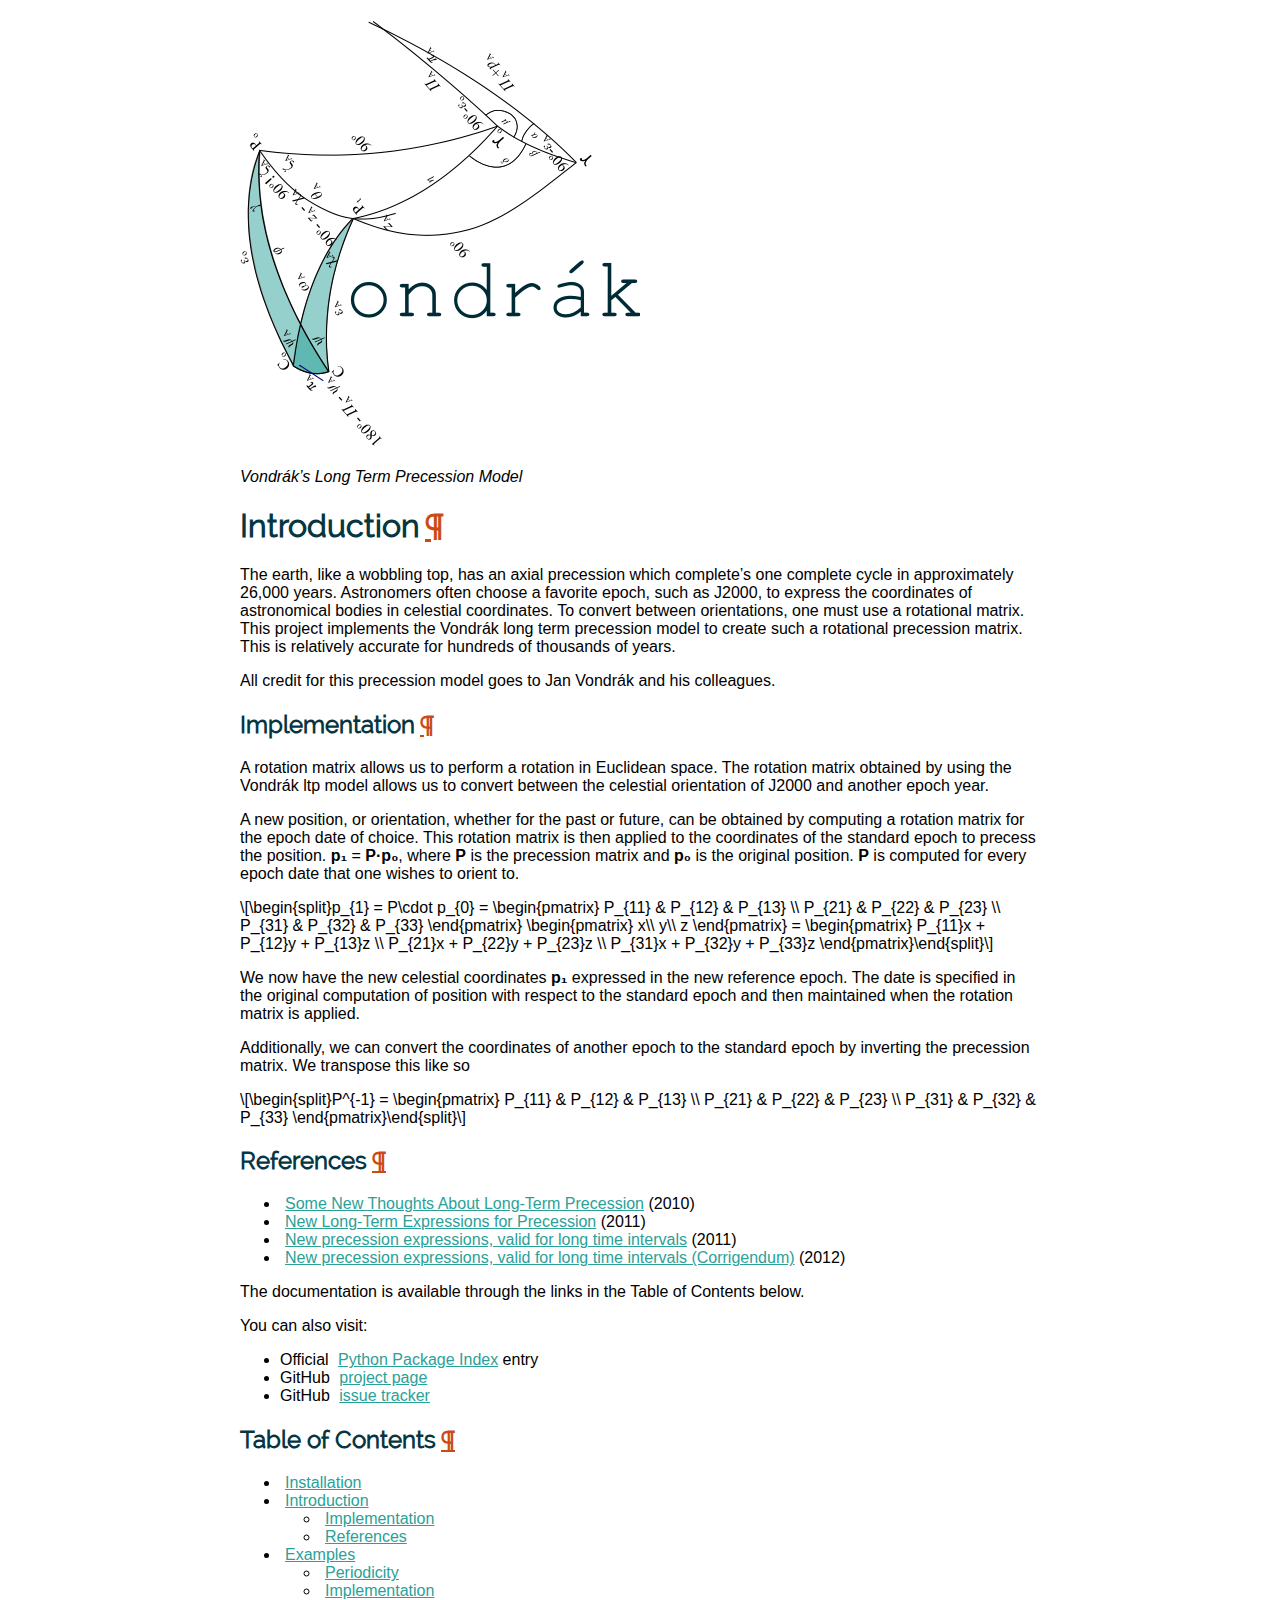
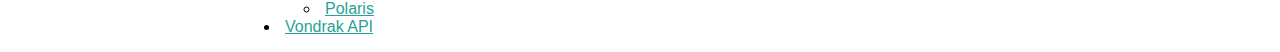
==== index.html @ 28f144bd "deploy" ====
<!doctype html>
<html>
<head>
    <meta http-equiv="Content-Type" content="text/html; charset=utf-8" />
    <script type="text/javascript" src="https://cdn.mathjax.org/mathjax/latest/MathJax.js?config=TeX-AMS-MML_HTMLorMML"></script>
    <title>Vondrak</title>
    <link rel="stylesheet" type="text/css" href="_static/style.css" />
</head>
<body>
    
    <div class="section" id="vondrak">
<h1>Vondrak<a class="headerlink" href="#vondrak" title="Permalink to this headline">¶</a></h1>
<p><em>Vondrák&#8217;s Long Term Precession Model</em></p>
</div>
<div class="section" id="introduction">
<h1>Introduction<a class="headerlink" href="#introduction" title="Permalink to this headline">¶</a></h1>
<p>The earth, like a wobbling top, has an axial precession which complete&#8217;s one complete cycle in approximately 26,000 years. Astronomers often choose a favorite epoch, such as J2000, to express the coordinates of astronomical bodies in celestial coordinates. To convert between orientations, one must use a rotational matrix. This project implements the Vondrák long term precession model to create such a rotational precession matrix. This is relatively accurate for hundreds of thousands of years.</p>
<p>All credit for this precession model goes to Jan Vondrák and his colleagues.</p>
<div class="section" id="implementation">
<h2>Implementation<a class="headerlink" href="#implementation" title="Permalink to this headline">¶</a></h2>
<p>A rotation matrix allows us to perform a rotation in Euclidean space. The rotation matrix obtained by using the Vondrák ltp model allows us to convert between the celestial orientation of J2000 and another epoch year.</p>
<p>A new position, or orientation, whether for the past or future, can be obtained by computing a rotation matrix for the epoch date of choice. This rotation matrix is then applied to the coordinates of the standard epoch to precess the position. <strong>p₁</strong> = <strong>P·p₀</strong>, where <strong>P</strong> is the precession matrix and <strong>p₀</strong> is the original position. <strong>P</strong> is computed for every epoch date that one wishes to orient to.</p>
<div class="math">
\[\begin{split}p_{1} = P\cdot p_{0} = \begin{pmatrix}
P_{11} &amp; P_{12} &amp; P_{13} \\
P_{21} &amp; P_{22} &amp; P_{23} \\
P_{31} &amp; P_{32} &amp; P_{33}
\end{pmatrix}
\begin{pmatrix}
x\\ y\\ z
\end{pmatrix}
=
\begin{pmatrix}
P_{11}x + P_{12}y + P_{13}z \\
P_{21}x + P_{22}y + P_{23}z \\
P_{31}x + P_{32}y + P_{33}z
\end{pmatrix}\end{split}\]</div>
<p>We now have the new celestial coordinates <strong>p₁</strong> expressed in the new reference epoch. The date is specified in the original computation of position with respect to the standard epoch and then maintained when the rotation matrix is applied.</p>
<p>Additionally, we can convert the coordinates of another epoch to the standard epoch by inverting the precession matrix. We transpose this like so</p>
<div class="math">
\[\begin{split}P^{-1} = \begin{pmatrix}
P_{11} &amp; P_{12} &amp; P_{13} \\
P_{21} &amp; P_{22} &amp; P_{23} \\
P_{31} &amp; P_{32} &amp; P_{33}
\end{pmatrix}\end{split}\]</div>
</div>
<div class="section" id="references">
<h2>References<a class="headerlink" href="#references" title="Permalink to this headline">¶</a></h2>
<ul class="simple">
<li><a class="reference external" href="http://syrte.obspm.fr/jsr/journees2010/pdf/Vondrak.pdf">Some New Thoughts About Long-Term Precession</a> (2010)</li>
<li><a class="reference external" href="http://syrte.obspm.fr/jsr/journees2011/pdf/vondrak.pdf">New Long-Term Expressions for Precession</a> (2011)</li>
<li><a class="reference external" href="http://www.aanda.org/articles/aa/pdf/2011/10/aa17274-11.pdf">New precession expressions, valid for long time intervals</a> (2011)</li>
<li><a class="reference external" href="http://www.aanda.org/articles/aa/abs/2012/05/aa17274e-11/aa17274e-11.html">New precession expressions, valid for long time intervals (Corrigendum)</a> (2012)</li>
</ul>
<p>The documentation is available through the links
in the Table of Contents below.</p>
<p>You can also visit:</p>
<ul class="simple">
<li>Official <a class="reference external" href="https://pypi.python.org/pypi/vondrak">Python Package Index</a>
entry</li>
<li>GitHub <a class="reference external" href="https://github.com/digitalvapor/vondrak/">project page</a></li>
<li>GitHub <a class="reference external" href="https://github.com/digitalvapor/vondrak/issues">issue tracker</a></li>
</ul>
</div>
<div class="section" id="table-of-contents">
<h2>Table of Contents<a class="headerlink" href="#table-of-contents" title="Permalink to this headline">¶</a></h2>
<div class="toctree-wrapper compound">
<ul>
<li class="toctree-l1"><a class="reference internal" href="installation.html">Installation</a></li>
<li class="toctree-l1"><a class="reference internal" href="introduction.html">Introduction</a><ul>
<li class="toctree-l2"><a class="reference internal" href="introduction.html#implementation">Implementation</a></li>
<li class="toctree-l2"><a class="reference internal" href="introduction.html#references">References</a></li>
</ul>
</li>
<li class="toctree-l1"><a class="reference internal" href="examples.html">Examples</a><ul>
<li class="toctree-l2"><a class="reference internal" href="examples.html#periodicity">Periodicity</a></li>
<li class="toctree-l2"><a class="reference internal" href="examples.html#implementation">Implementation</a></li>
<li class="toctree-l2"><a class="reference internal" href="examples.html#polaris">Polaris</a></li>
</ul>
</li>
<li class="toctree-l1"><a class="reference internal" href="api.html">Vondrak API</a></li>
</ul>
</div>
</div>
</div>

</body>
</html>
---- _static/style.css ----
/*! normalize.css v3.0.2 | MIT License | git.io/normalize */
/* yui-compressor --line-break 1 normalize.css > style.css */
html{font-family:sans-serif;-ms-text-size-adjust:100%;-webkit-text-size-adjust:100%}
body{margin:0}
article,aside,details,figcaption,figure,footer,header,hgroup,main,menu,nav,section,summary{display:block}
audio,canvas,progress,video{display:inline-block;vertical-align:baseline}
audio:not([controls]){display:none;height:0}
[hidden],template{display:none}
a{background-color:transparent}
a:active,a:hover{outline:0}
abbr[title]{border-bottom:1px dotted}
b,strong{font-weight:bold}
dfn{font-style:italic}
h1{font-size:2em;margin:.67em 0}
mark{background:#ff0;color:#000}
small{font-size:80%}
sub,sup{font-size:75%;line-height:0;position:relative;vertical-align:baseline}
sup{top:-0.5em}
sub{bottom:-0.25em}
img{border:0}
svg:not(:root){overflow:hidden}
figure{margin:1em 40px}
hr{-moz-box-sizing:content-box;box-sizing:content-box;height:0}
pre{overflow:auto}
code,kbd,pre,samp{font-family:monospace,monospace;font-size:1em}
button,input,optgroup,select,textarea{color:inherit;font:inherit;margin:0}
button{overflow:visible}
button,select{text-transform:none}
button,html input[type="button"],input[type="reset"],input[type="submit"]{-webkit-appearance:button;cursor:pointer}
button[disabled],html input[disabled]{cursor:default}
button::-moz-focus-inner,input::-moz-focus-inner{border:0;padding:0}
input{line-height:normal}
input[type="checkbox"],input[type="radio"]{box-sizing:border-box;padding:0}
input[type="number"]::-webkit-inner-spin-button,input[type="number"]::-webkit-outer-spin-button{height:auto}
input[type="search"]{-webkit-appearance:textfield;-moz-box-sizing:content-box;-webkit-box-sizing:content-box;box-sizing:content-box}
input[type="search"]::-webkit-search-cancel-button,input[type="search"]::-webkit-search-decoration{-webkit-appearance:none}
fieldset{border:1px solid #c0c0c0;margin:0 2px;padding:.35em .625em .75em}
legend{border:0;padding:0}
textarea{overflow:auto}
optgroup{font-weight:bold}
table{border-collapse:collapse;border-spacing:0}
td,th{padding:0}
/* end of normalize css */

@font-face {
    font-family: "Raleway";
    src: url(Raleway-Regular.ttf)
}
body, body > img {
    display: block;
    margin-left: auto;
    margin-right: auto;
}
body {
    padding: 0px 5px 0px 5px;
    max-width: 50em;
}
h1, h2, h3 {
    color: #073642;
    font-family: "Raleway";
}
#vondrak h1{
    background: url('logo.png') no-repeat left center;
    width: 400px;
    height: 425px;
    color: transparent;
}
#vondrak h1 > a.headerlink {display:none;}
.headerlink {
    color: #cb4b16;
    padding-left: 5px;
}
.python {
    background-color: #073642;
}
dl em {
    color: #6c71c4;
    font-family: monospace;
    font-style: normal;
}
pre {padding: 3px;}
a {
    color: #2aa198;
}
pre a {text-decoration: none;}
pre a:hover {text-decoration: underline;}
.math span{ color: black;}
.reference {padding-left: 5px;}

/* pip install pygments-style-solarized
pygmentize -S solarizeddark -f html > solarizeddark.css */
.hll { background-color: #ffffcc }
.c { color: #586e75; font-style: italic } /* Comment */
.err { color: #dc322f } /* Error */
.g { color: #839496 } /* Generic */
.k { color: #859900 } /* Keyword */
.l { color: #839496 } /* Literal */
.n { color: #93a1a1 } /* Name */
.o { color: #839496 } /* Operator */
.x { color: #839496 } /* Other */
.p { color: #839496 } /* Punctuation */
.cm { color: #586e75; font-style: italic } /* Comment.Multiline */
.cp { color: #586e75; font-style: italic } /* Comment.Preproc */
.c1 { color: #586e75; font-style: italic } /* Comment.Single */
.cs { color: #586e75; font-style: italic } /* Comment.Special */
.gd { color: #839496 } /* Generic.Deleted */
.ge { color: #839496 } /* Generic.Emph */
.gr { color: #839496 } /* Generic.Error */
.gh { color: #839496 } /* Generic.Heading */
.gi { color: #839496 } /* Generic.Inserted */
.go { color: #839496 } /* Generic.Output */
.gp { color: #839496 } /* Generic.Prompt */
.gs { color: #839496 } /* Generic.Strong */
.gu { color: #839496 } /* Generic.Subheading */
.gt { color: #839496 } /* Generic.Traceback */
.kc { color: #859900 } /* Keyword.Constant */
.kd { color: #859900 } /* Keyword.Declaration */
.kn { color: #cb4b16 } /* Keyword.Namespace */
.kp { color: #cb4b16 } /* Keyword.Pseudo */
.kr { color: #859900 } /* Keyword.Reserved */
.kt { color: #859900 } /* Keyword.Type */
.ld { color: #839496 } /* Literal.Date */
.m { color: #2aa198 } /* Literal.Number */
.s { color: #2aa198 } /* Literal.String */
.na { color: #839496 } /* Name.Attribute */
.nb { color: #268bd2 } /* Name.Builtin */
.nc { color: #268bd2 } /* Name.Class */
.no { color: #b58900 } /* Name.Constant */
.nd { color: #cb4b16 } /* Name.Decorator */
.ni { color: #cb4b16 } /* Name.Entity */
.ne { color: #cb4b16 } /* Name.Exception */
.nf { color: #268bd2 } /* Name.Function */
.nl { color: #839496 } /* Name.Label */
.nn { color: #b58900 } /* Name.Namespace */
.nx { color: #839496 } /* Name.Other */
.py { color: #268bd2 } /* Name.Property */
.nt { color: #859900 } /* Name.Tag */
.nv { color: #cb4b16 } /* Name.Variable */
.ow { color: #859900 } /* Operator.Word */
.w { color: #002b36 } /* Text.Whitespace */
.mb { color: #2aa198 } /* Literal.Number.Bin */
.mf { color: #2aa198 } /* Literal.Number.Float */
.mh { color: #2aa198 } /* Literal.Number.Hex */
.mi { color: #2aa198 } /* Literal.Number.Integer */
.mo { color: #2aa198 } /* Literal.Number.Oct */
.sb { color: #2aa198 } /* Literal.String.Backtick */
.sc { color: #2aa198 } /* Literal.String.Char */
.sd { color: #2aa198 } /* Literal.String.Doc */
.s2 { color: #2aa198 } /* Literal.String.Double */
.se { color: #cb4b16 } /* Literal.String.Escape */
.sh { color: #2aa198 } /* Literal.String.Heredoc */
.si { color: #cb4b16 } /* Literal.String.Interpol */
.sx { color: #2aa198 } /* Literal.String.Other */
.sr { color: #2aa198 } /* Literal.String.Regex */
.s1 { color: #2aa198 } /* Literal.String.Single */
.ss { color: #2aa198 } /* Literal.String.Symbol */
.bp { color: #268bd2; font-weight: bold } /* Name.Builtin.Pseudo */
.vc { color: #268bd2 } /* Name.Variable.Class */
.vg { color: #268bd2 } /* Name.Variable.Global */
.vi { color: #268bd2 } /* Name.Variable.Instance */
.il { color: #2aa198 } /* Literal.Number.Integer.Long */
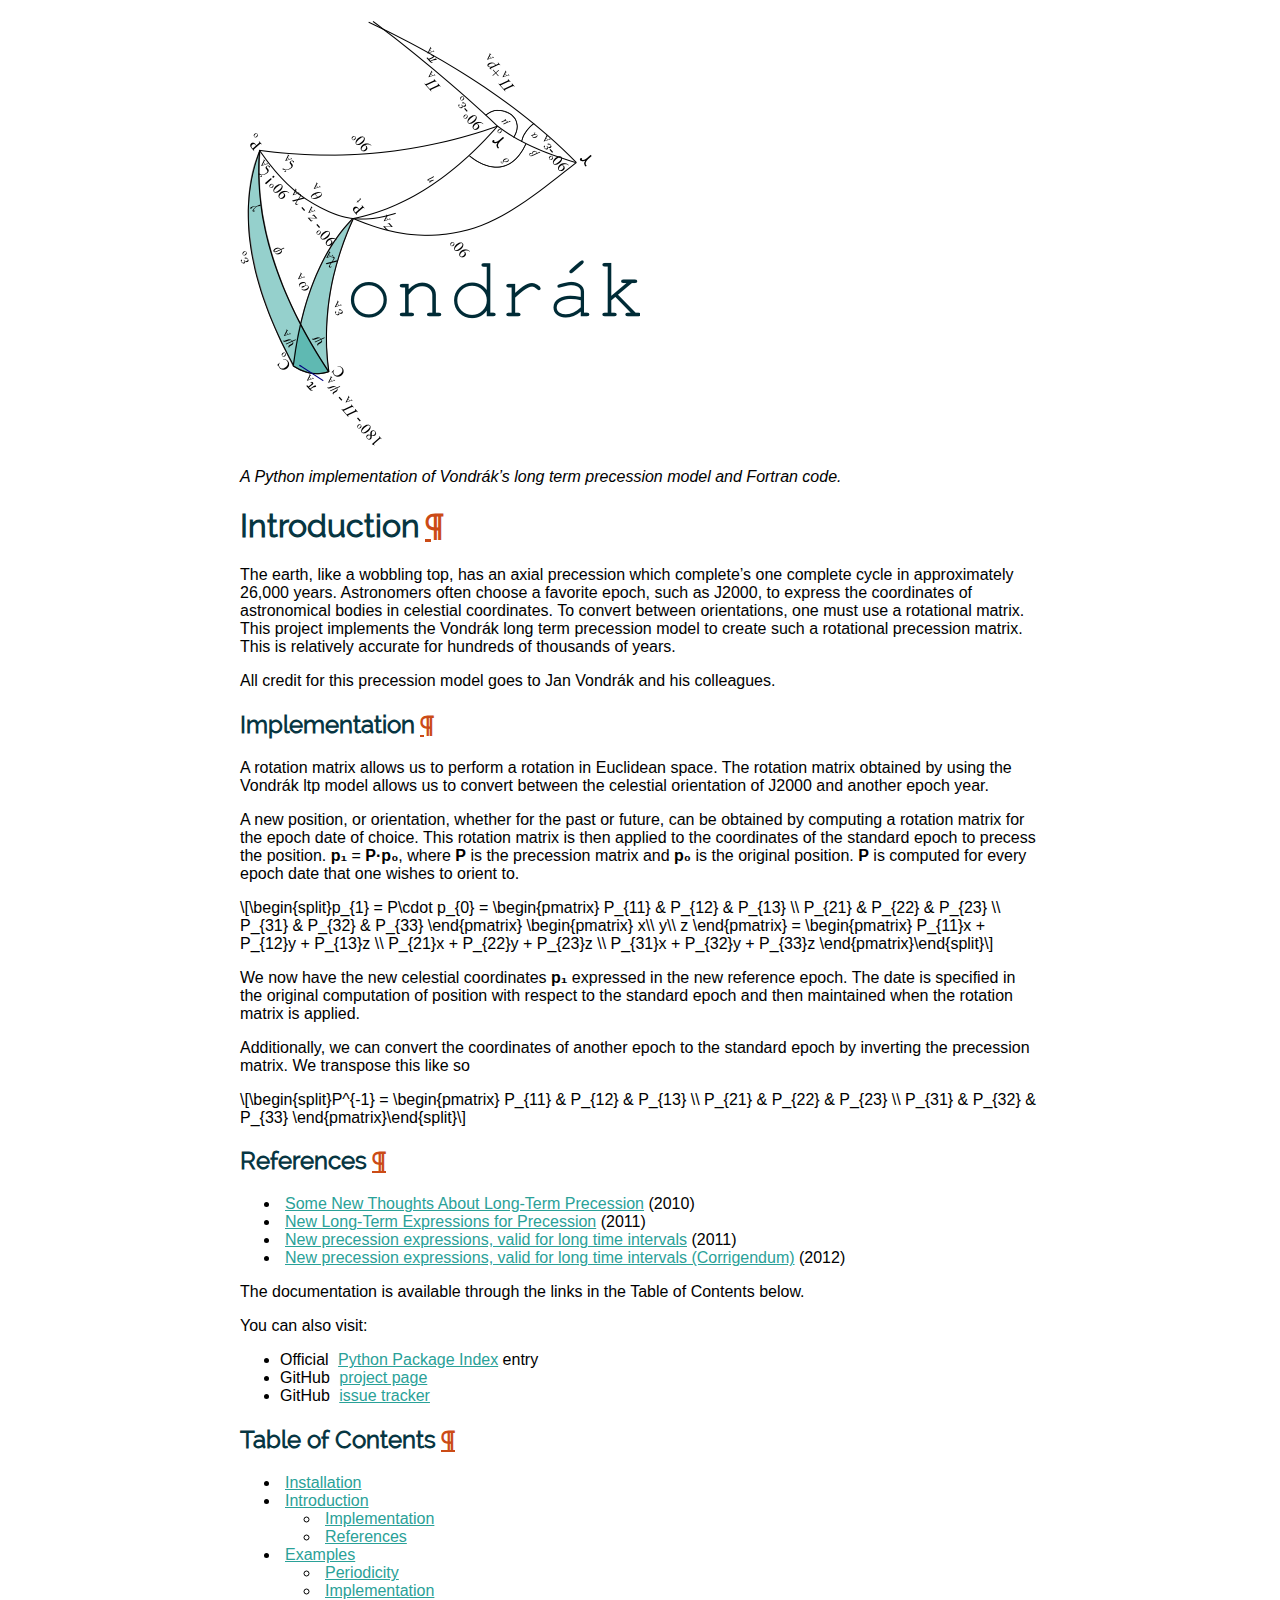
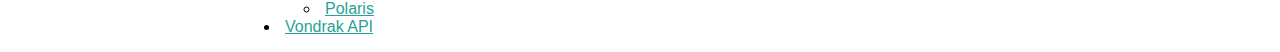
==== commit 158c3282: "deploy" ====
--- a/index.html
+++ b/index.html
@@ -10,7 +10,7 @@
     
     <div class="section" id="vondrak">
 <h1>Vondrak<a class="headerlink" href="#vondrak" title="Permalink to this headline">¶</a></h1>
-<p><em>Vondrák&#8217;s Long Term Precession Model</em></p>
+<p><em>A Python implementation of Vondrák&#8217;s long term precession model and Fortran code.</em></p>
 </div>
 <div class="section" id="introduction">
 <h1>Introduction<a class="headerlink" href="#introduction" title="Permalink to this headline">¶</a></h1>
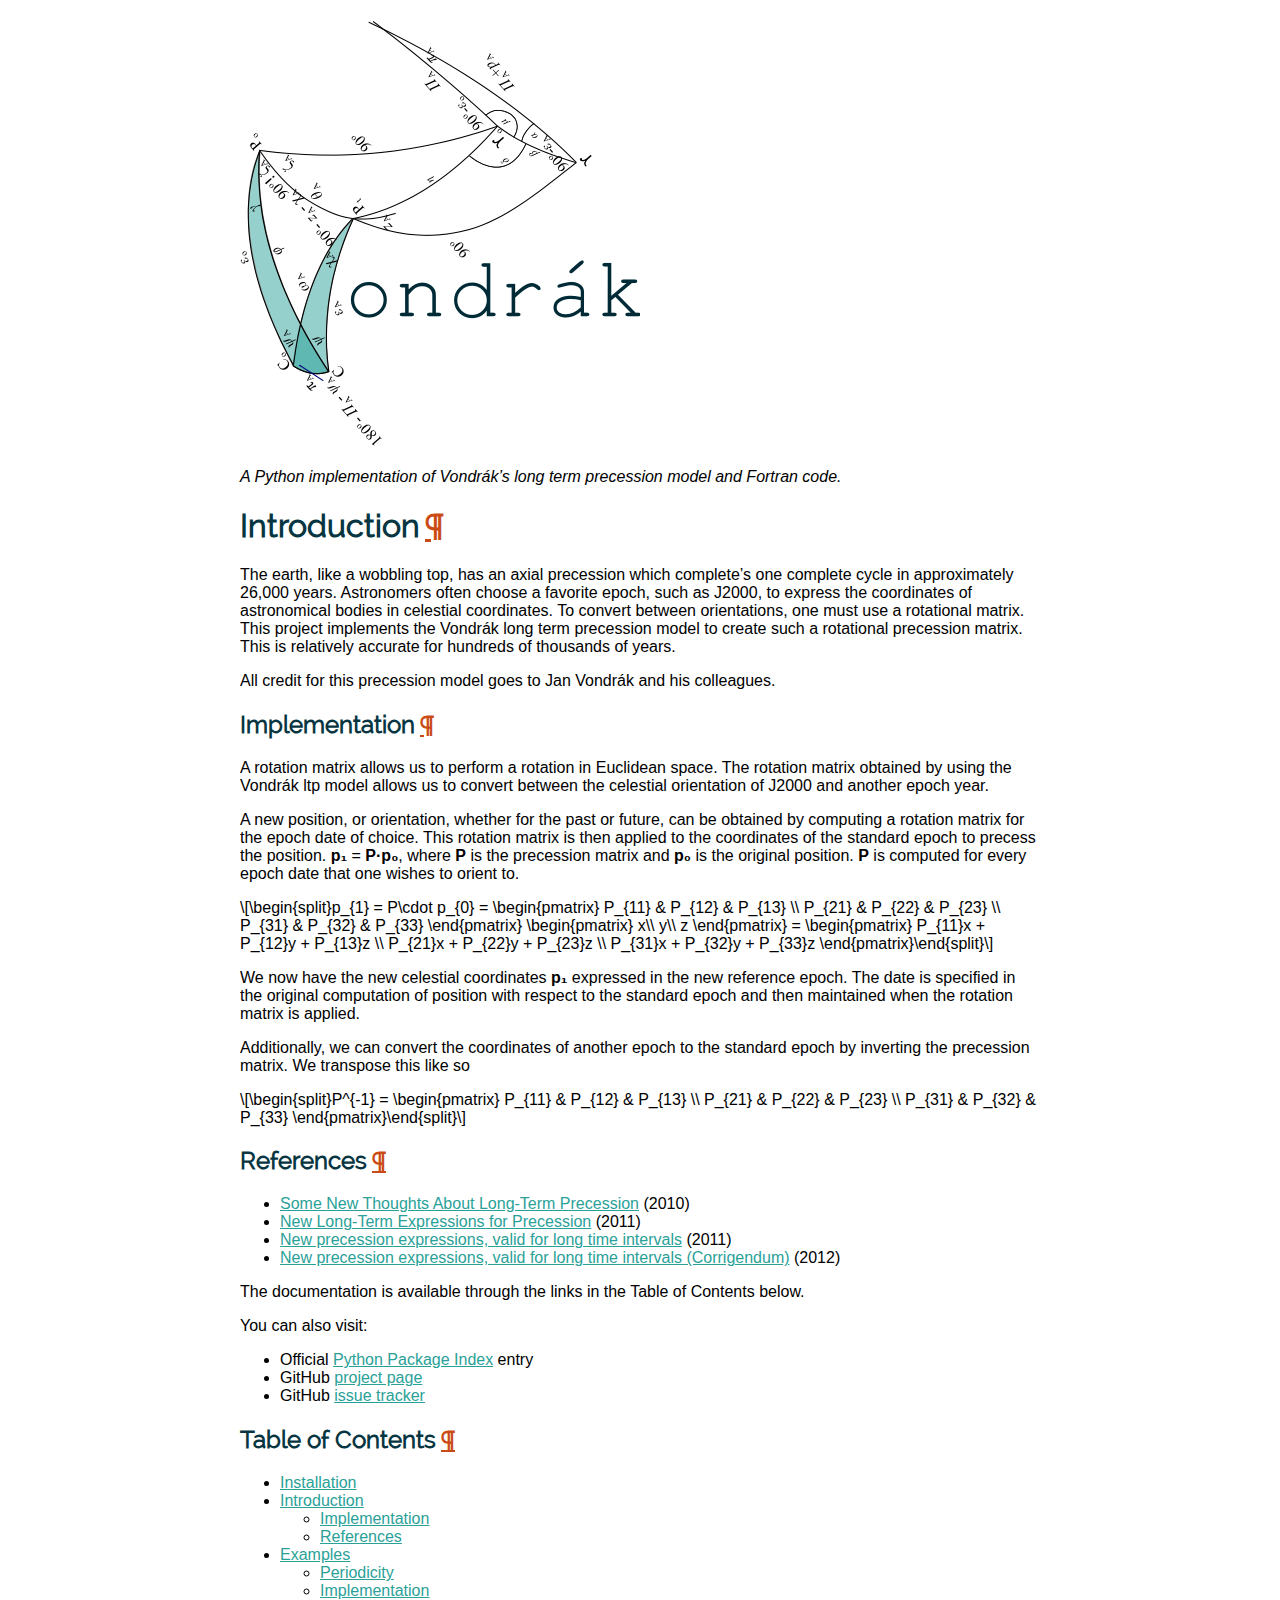
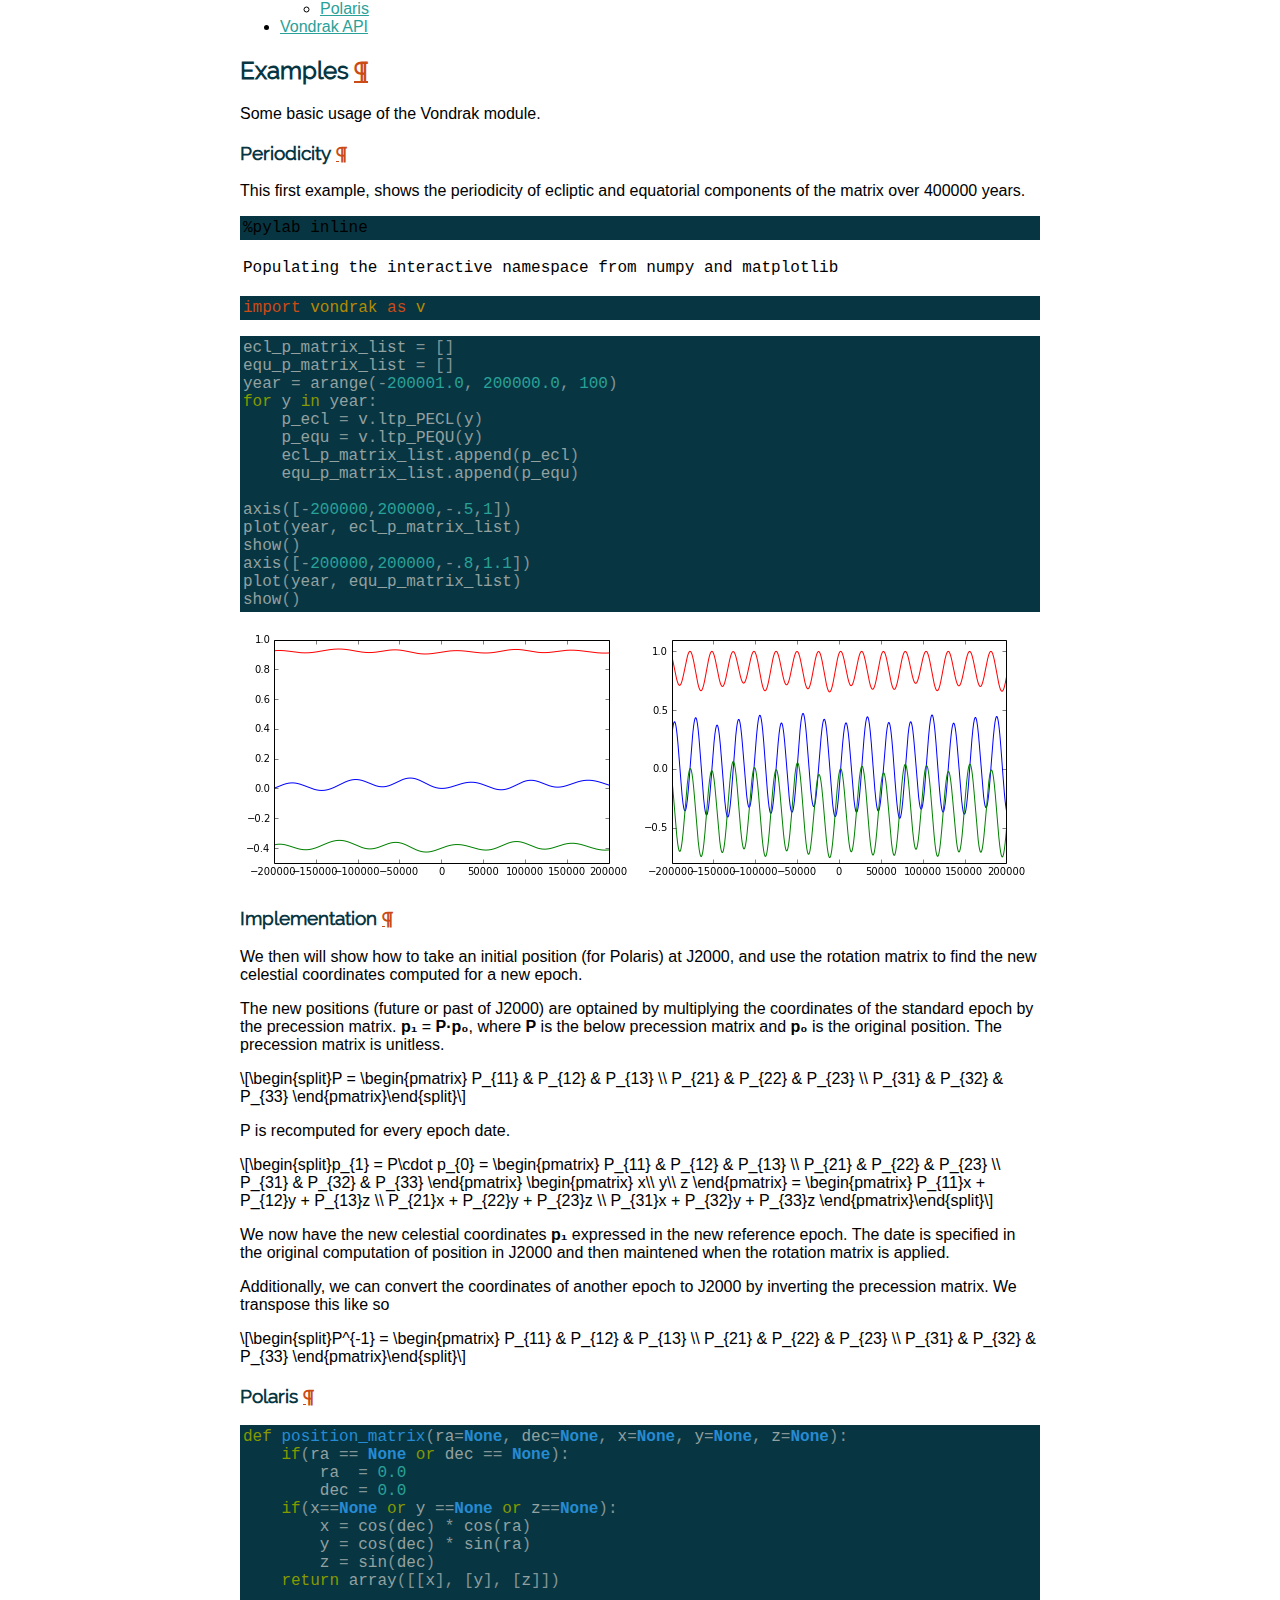
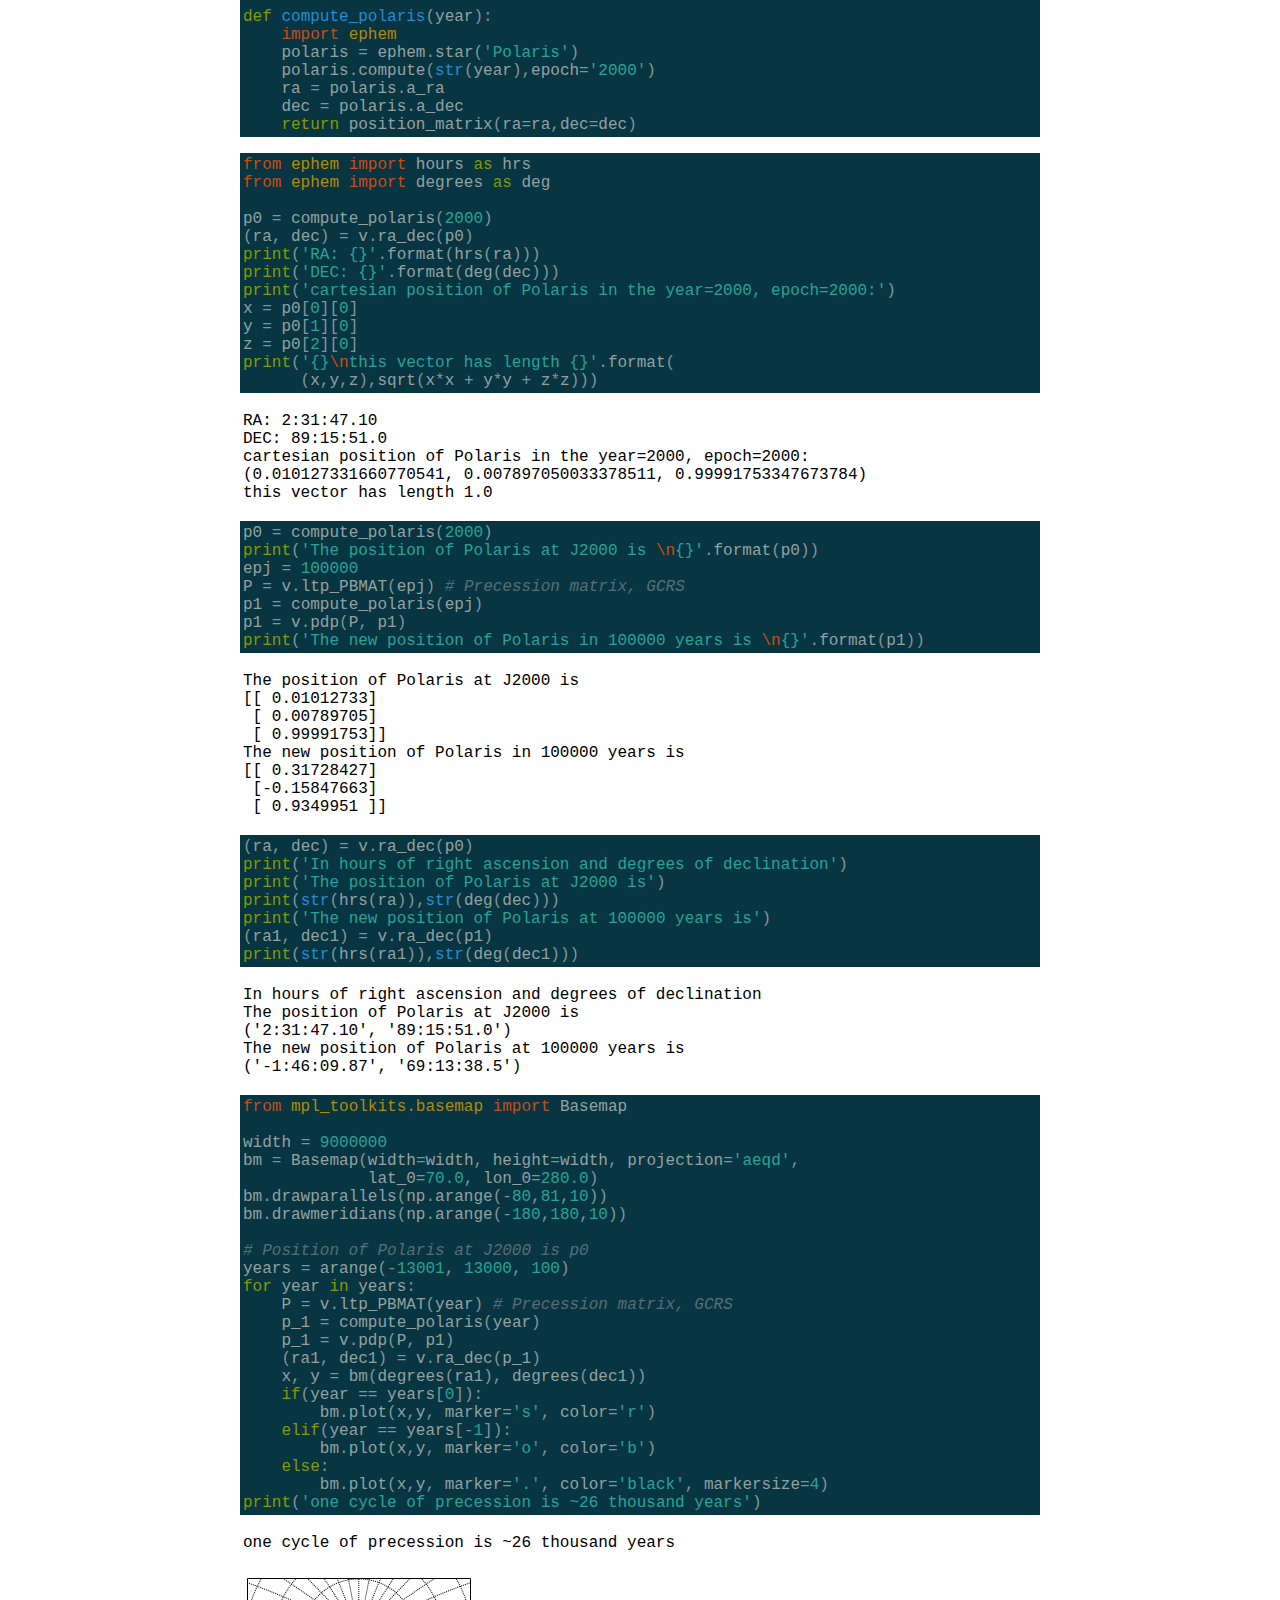
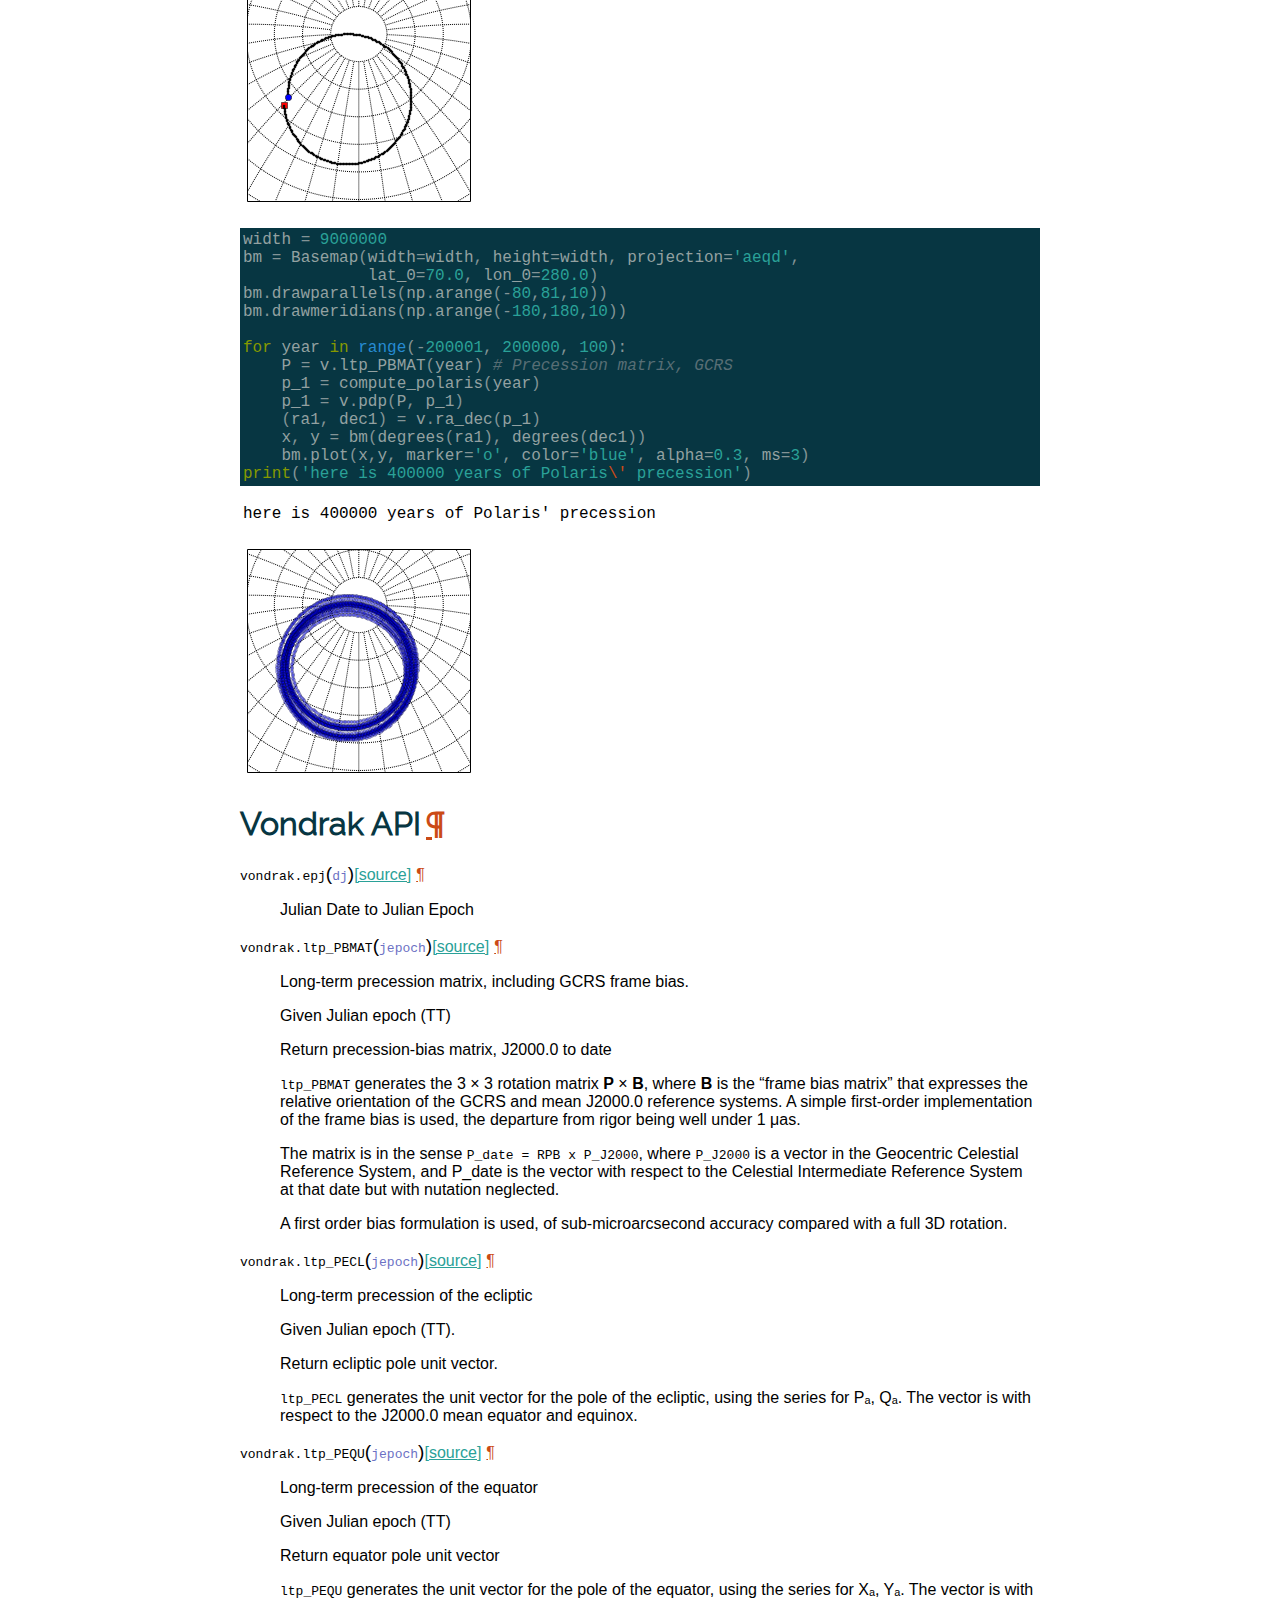
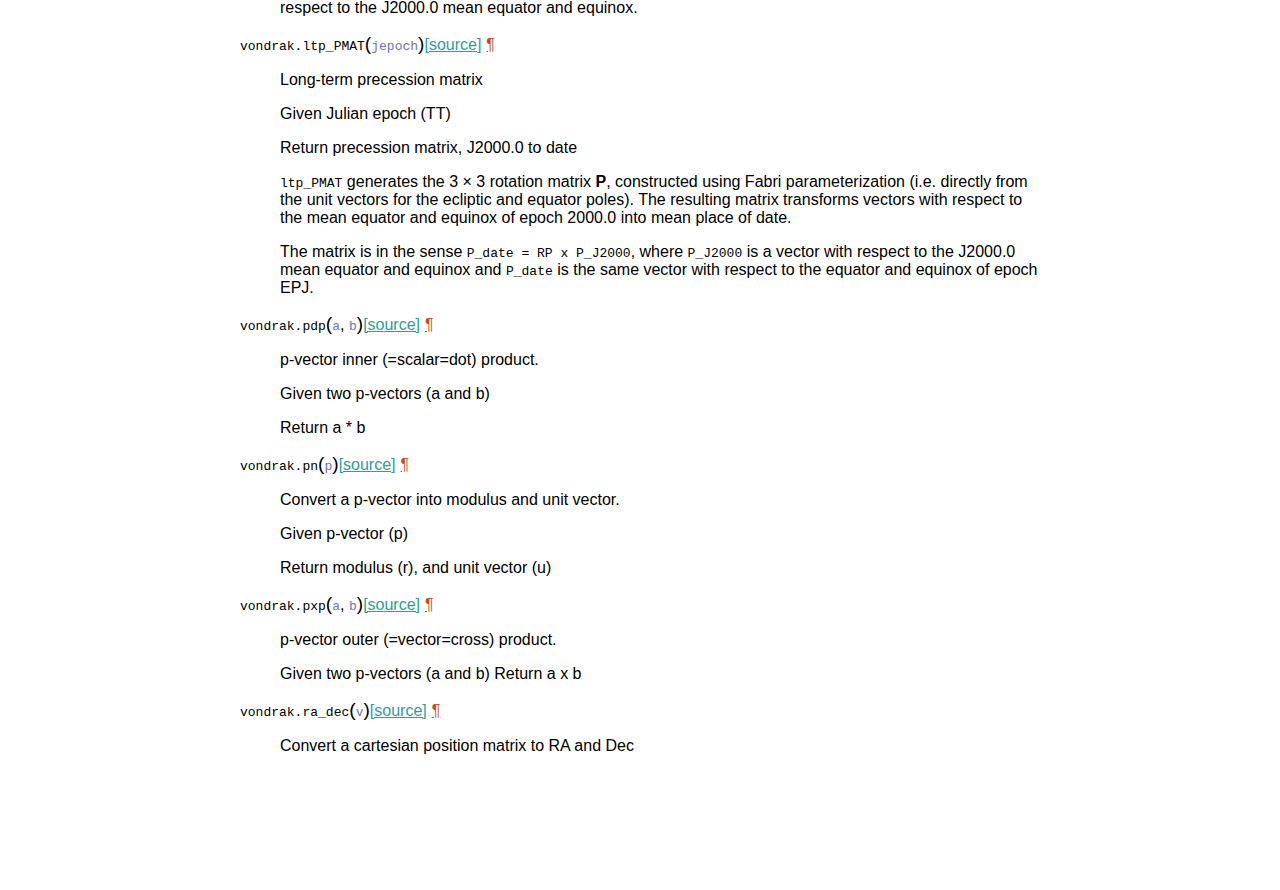
==== commit 8b91d194: "deploy" ====
--- a/index.html
+++ b/index.html
@@ -82,7 +82,318 @@
 </ul>
 </div>
 </div>
-</div>
-
+<div class="section" id="examples">
+<h2>Examples<a class="headerlink" href="#examples" title="Permalink to this headline">¶</a></h2>
+<p>Some basic usage of the Vondrak module.</p>
+<div class="section" id="periodicity">
+<h3>Periodicity<a class="headerlink" href="#periodicity" title="Permalink to this headline">¶</a></h3>
+<p>This first example, shows the periodicity of ecliptic and equatorial
+components of the matrix over 400000 years.</p>
+<div class="code python highlight-python"><div class="highlight"><pre>%pylab inline
+</pre></div>
+</div>
+<div class="highlight-python"><div class="highlight"><pre>Populating the interactive namespace from numpy and matplotlib
+</pre></div>
+</div>
+<div class="code python highlight-python"><div class="highlight"><pre><span class="kn">import</span> <span class="nn">vondrak</span> <span class="kn">as</span> <span class="nn">v</span>
+</pre></div>
+</div>
+<div class="code python highlight-python"><div class="highlight"><pre><span class="n">ecl_p_matrix_list</span> <span class="o">=</span> <span class="p">[]</span>
+<span class="n">equ_p_matrix_list</span> <span class="o">=</span> <span class="p">[]</span>
+<span class="n">year</span> <span class="o">=</span> <span class="n">arange</span><span class="p">(</span><span class="o">-</span><span class="mf">200001.0</span><span class="p">,</span> <span class="mf">200000.0</span><span class="p">,</span> <span class="mi">100</span><span class="p">)</span>
+<span class="k">for</span> <span class="n">y</span> <span class="ow">in</span> <span class="n">year</span><span class="p">:</span>
+    <span class="n">p_ecl</span> <span class="o">=</span> <span class="n">v</span><span class="o">.</span><span class="n">ltp_PECL</span><span class="p">(</span><span class="n">y</span><span class="p">)</span>
+    <span class="n">p_equ</span> <span class="o">=</span> <span class="n">v</span><span class="o">.</span><span class="n">ltp_PEQU</span><span class="p">(</span><span class="n">y</span><span class="p">)</span>
+    <span class="n">ecl_p_matrix_list</span><span class="o">.</span><span class="n">append</span><span class="p">(</span><span class="n">p_ecl</span><span class="p">)</span>
+    <span class="n">equ_p_matrix_list</span><span class="o">.</span><span class="n">append</span><span class="p">(</span><span class="n">p_equ</span><span class="p">)</span>
+
+<span class="n">axis</span><span class="p">([</span><span class="o">-</span><span class="mi">200000</span><span class="p">,</span><span class="mi">200000</span><span class="p">,</span><span class="o">-.</span><span class="mi">5</span><span class="p">,</span><span class="mi">1</span><span class="p">])</span>
+<span class="n">plot</span><span class="p">(</span><span class="n">year</span><span class="p">,</span> <span class="n">ecl_p_matrix_list</span><span class="p">)</span>
+<span class="n">show</span><span class="p">()</span>
+<span class="n">axis</span><span class="p">([</span><span class="o">-</span><span class="mi">200000</span><span class="p">,</span><span class="mi">200000</span><span class="p">,</span><span class="o">-.</span><span class="mi">8</span><span class="p">,</span><span class="mf">1.1</span><span class="p">])</span>
+<span class="n">plot</span><span class="p">(</span><span class="n">year</span><span class="p">,</span> <span class="n">equ_p_matrix_list</span><span class="p">)</span>
+<span class="n">show</span><span class="p">()</span>
+</pre></div>
+</div>
+<img alt="_images/examples_3_0.png" src="_images/examples_3_0.png" />
+<img alt="_images/examples_3_1.png" src="_images/examples_3_1.png" />
+</div>
+<div class="section" id="id1">
+<h3>Implementation<a class="headerlink" href="#id1" title="Permalink to this headline">¶</a></h3>
+<p>We then will show how to take an initial position (for Polaris) at
+J2000, and use the rotation matrix to find the new celestial coordinates
+computed for a new epoch.</p>
+<p>The new positions (future or past of J2000) are optained by multiplying
+the coordinates of the standard epoch by the precession matrix. <strong>p₁</strong> =
+<strong>P·p₀</strong>, where <strong>P</strong> is the below precession matrix and <strong>p₀</strong> is the
+original position. The precession matrix is unitless.</p>
+<div class="math">
+\[\begin{split}P = \begin{pmatrix}
+P_{11} &amp; P_{12} &amp; P_{13} \\
+P_{21} &amp; P_{22} &amp; P_{23} \\
+P_{31} &amp; P_{32} &amp; P_{33}
+\end{pmatrix}\end{split}\]</div>
+<p>P is recomputed for every epoch date.</p>
+<div class="math">
+\[\begin{split}p_{1} = P\cdot p_{0} = \begin{pmatrix}
+P_{11} &amp; P_{12} &amp; P_{13} \\
+P_{21} &amp; P_{22} &amp; P_{23} \\
+P_{31} &amp; P_{32} &amp; P_{33}
+\end{pmatrix}
+\begin{pmatrix}
+x\\ y\\ z
+\end{pmatrix}
+=
+\begin{pmatrix}
+P_{11}x + P_{12}y + P_{13}z \\
+P_{21}x + P_{22}y + P_{23}z \\
+P_{31}x + P_{32}y + P_{33}z
+\end{pmatrix}\end{split}\]</div>
+<p>We now have the new celestial coordinates <strong>p₁</strong> expressed in the new
+reference epoch. The date is specified in the original computation of
+position in J2000 and then maintened when the rotation matrix is
+applied.</p>
+<p>Additionally, we can convert the coordinates of another epoch to J2000
+by inverting the precession matrix. We transpose this like so</p>
+<div class="math">
+\[\begin{split}P^{-1} = \begin{pmatrix}
+P_{11} &amp; P_{12} &amp; P_{13} \\
+P_{21} &amp; P_{22} &amp; P_{23} \\
+P_{31} &amp; P_{32} &amp; P_{33}
+\end{pmatrix}\end{split}\]</div>
+</div>
+<div class="section" id="polaris">
+<h3>Polaris<a class="headerlink" href="#polaris" title="Permalink to this headline">¶</a></h3>
+<div class="code python highlight-python"><div class="highlight"><pre><span class="k">def</span> <span class="nf">position_matrix</span><span class="p">(</span><span class="n">ra</span><span class="o">=</span><span class="bp">None</span><span class="p">,</span> <span class="n">dec</span><span class="o">=</span><span class="bp">None</span><span class="p">,</span> <span class="n">x</span><span class="o">=</span><span class="bp">None</span><span class="p">,</span> <span class="n">y</span><span class="o">=</span><span class="bp">None</span><span class="p">,</span> <span class="n">z</span><span class="o">=</span><span class="bp">None</span><span class="p">):</span>
+    <span class="k">if</span><span class="p">(</span><span class="n">ra</span> <span class="o">==</span> <span class="bp">None</span> <span class="ow">or</span> <span class="n">dec</span> <span class="o">==</span> <span class="bp">None</span><span class="p">):</span>
+        <span class="n">ra</span>  <span class="o">=</span> <span class="mf">0.0</span>
+        <span class="n">dec</span> <span class="o">=</span> <span class="mf">0.0</span>
+    <span class="k">if</span><span class="p">(</span><span class="n">x</span><span class="o">==</span><span class="bp">None</span> <span class="ow">or</span> <span class="n">y</span> <span class="o">==</span><span class="bp">None</span> <span class="ow">or</span> <span class="n">z</span><span class="o">==</span><span class="bp">None</span><span class="p">):</span>
+        <span class="n">x</span> <span class="o">=</span> <span class="n">cos</span><span class="p">(</span><span class="n">dec</span><span class="p">)</span> <span class="o">*</span> <span class="n">cos</span><span class="p">(</span><span class="n">ra</span><span class="p">)</span>
+        <span class="n">y</span> <span class="o">=</span> <span class="n">cos</span><span class="p">(</span><span class="n">dec</span><span class="p">)</span> <span class="o">*</span> <span class="n">sin</span><span class="p">(</span><span class="n">ra</span><span class="p">)</span>
+        <span class="n">z</span> <span class="o">=</span> <span class="n">sin</span><span class="p">(</span><span class="n">dec</span><span class="p">)</span>
+    <span class="k">return</span> <span class="n">array</span><span class="p">([[</span><span class="n">x</span><span class="p">],</span> <span class="p">[</span><span class="n">y</span><span class="p">],</span> <span class="p">[</span><span class="n">z</span><span class="p">]])</span>
+
+<span class="k">def</span> <span class="nf">compute_polaris</span><span class="p">(</span><span class="n">year</span><span class="p">):</span>
+    <span class="kn">import</span> <span class="nn">ephem</span>
+    <span class="n">polaris</span> <span class="o">=</span> <span class="n">ephem</span><span class="o">.</span><span class="n">star</span><span class="p">(</span><span class="s">&#39;Polaris&#39;</span><span class="p">)</span>
+    <span class="n">polaris</span><span class="o">.</span><span class="n">compute</span><span class="p">(</span><span class="nb">str</span><span class="p">(</span><span class="n">year</span><span class="p">),</span><span class="n">epoch</span><span class="o">=</span><span class="s">&#39;2000&#39;</span><span class="p">)</span>
+    <span class="n">ra</span> <span class="o">=</span> <span class="n">polaris</span><span class="o">.</span><span class="n">a_ra</span>
+    <span class="n">dec</span> <span class="o">=</span> <span class="n">polaris</span><span class="o">.</span><span class="n">a_dec</span>
+    <span class="k">return</span> <span class="n">position_matrix</span><span class="p">(</span><span class="n">ra</span><span class="o">=</span><span class="n">ra</span><span class="p">,</span><span class="n">dec</span><span class="o">=</span><span class="n">dec</span><span class="p">)</span>
+</pre></div>
+</div>
+<div class="code python highlight-python"><div class="highlight"><pre><span class="kn">from</span> <span class="nn">ephem</span> <span class="kn">import</span> <span class="n">hours</span> <span class="k">as</span> <span class="n">hrs</span>
+<span class="kn">from</span> <span class="nn">ephem</span> <span class="kn">import</span> <span class="n">degrees</span> <span class="k">as</span> <span class="n">deg</span>
+
+<span class="n">p0</span> <span class="o">=</span> <span class="n">compute_polaris</span><span class="p">(</span><span class="mi">2000</span><span class="p">)</span>
+<span class="p">(</span><span class="n">ra</span><span class="p">,</span> <span class="n">dec</span><span class="p">)</span> <span class="o">=</span> <span class="n">v</span><span class="o">.</span><span class="n">ra_dec</span><span class="p">(</span><span class="n">p0</span><span class="p">)</span>
+<span class="k">print</span><span class="p">(</span><span class="s">&#39;RA: {}&#39;</span><span class="o">.</span><span class="n">format</span><span class="p">(</span><span class="n">hrs</span><span class="p">(</span><span class="n">ra</span><span class="p">)))</span>
+<span class="k">print</span><span class="p">(</span><span class="s">&#39;DEC: {}&#39;</span><span class="o">.</span><span class="n">format</span><span class="p">(</span><span class="n">deg</span><span class="p">(</span><span class="n">dec</span><span class="p">)))</span>
+<span class="k">print</span><span class="p">(</span><span class="s">&#39;cartesian position of Polaris in the year=2000, epoch=2000:&#39;</span><span class="p">)</span>
+<span class="n">x</span> <span class="o">=</span> <span class="n">p0</span><span class="p">[</span><span class="mi">0</span><span class="p">][</span><span class="mi">0</span><span class="p">]</span>
+<span class="n">y</span> <span class="o">=</span> <span class="n">p0</span><span class="p">[</span><span class="mi">1</span><span class="p">][</span><span class="mi">0</span><span class="p">]</span>
+<span class="n">z</span> <span class="o">=</span> <span class="n">p0</span><span class="p">[</span><span class="mi">2</span><span class="p">][</span><span class="mi">0</span><span class="p">]</span>
+<span class="k">print</span><span class="p">(</span><span class="s">&#39;{}</span><span class="se">\n</span><span class="s">this vector has length {}&#39;</span><span class="o">.</span><span class="n">format</span><span class="p">(</span>
+      <span class="p">(</span><span class="n">x</span><span class="p">,</span><span class="n">y</span><span class="p">,</span><span class="n">z</span><span class="p">),</span><span class="n">sqrt</span><span class="p">(</span><span class="n">x</span><span class="o">*</span><span class="n">x</span> <span class="o">+</span> <span class="n">y</span><span class="o">*</span><span class="n">y</span> <span class="o">+</span> <span class="n">z</span><span class="o">*</span><span class="n">z</span><span class="p">)))</span>
+</pre></div>
+</div>
+<div class="highlight-python"><div class="highlight"><pre>RA: 2:31:47.10
+DEC: 89:15:51.0
+cartesian position of Polaris in the year=2000, epoch=2000:
+(0.010127331660770541, 0.007897050033378511, 0.99991753347673784)
+this vector has length 1.0
+</pre></div>
+</div>
+<div class="code python highlight-python"><div class="highlight"><pre><span class="n">p0</span> <span class="o">=</span> <span class="n">compute_polaris</span><span class="p">(</span><span class="mi">2000</span><span class="p">)</span>
+<span class="k">print</span><span class="p">(</span><span class="s">&#39;The position of Polaris at J2000 is </span><span class="se">\n</span><span class="s">{}&#39;</span><span class="o">.</span><span class="n">format</span><span class="p">(</span><span class="n">p0</span><span class="p">))</span>
+<span class="n">epj</span> <span class="o">=</span> <span class="mi">100000</span>
+<span class="n">P</span> <span class="o">=</span> <span class="n">v</span><span class="o">.</span><span class="n">ltp_PBMAT</span><span class="p">(</span><span class="n">epj</span><span class="p">)</span> <span class="c"># Precession matrix, GCRS</span>
+<span class="n">p1</span> <span class="o">=</span> <span class="n">compute_polaris</span><span class="p">(</span><span class="n">epj</span><span class="p">)</span>
+<span class="n">p1</span> <span class="o">=</span> <span class="n">v</span><span class="o">.</span><span class="n">pdp</span><span class="p">(</span><span class="n">P</span><span class="p">,</span> <span class="n">p1</span><span class="p">)</span>
+<span class="k">print</span><span class="p">(</span><span class="s">&#39;The new position of Polaris in 100000 years is </span><span class="se">\n</span><span class="s">{}&#39;</span><span class="o">.</span><span class="n">format</span><span class="p">(</span><span class="n">p1</span><span class="p">))</span>
+</pre></div>
+</div>
+<div class="highlight-python"><div class="highlight"><pre>The position of Polaris at J2000 is
+[[ 0.01012733]
+ [ 0.00789705]
+ [ 0.99991753]]
+The new position of Polaris in 100000 years is
+[[ 0.31728427]
+ [-0.15847663]
+ [ 0.9349951 ]]
+</pre></div>
+</div>
+<div class="code python highlight-python"><div class="highlight"><pre><span class="p">(</span><span class="n">ra</span><span class="p">,</span> <span class="n">dec</span><span class="p">)</span> <span class="o">=</span> <span class="n">v</span><span class="o">.</span><span class="n">ra_dec</span><span class="p">(</span><span class="n">p0</span><span class="p">)</span>
+<span class="k">print</span><span class="p">(</span><span class="s">&#39;In hours of right ascension and degrees of declination&#39;</span><span class="p">)</span>
+<span class="k">print</span><span class="p">(</span><span class="s">&#39;The position of Polaris at J2000 is&#39;</span><span class="p">)</span>
+<span class="k">print</span><span class="p">(</span><span class="nb">str</span><span class="p">(</span><span class="n">hrs</span><span class="p">(</span><span class="n">ra</span><span class="p">)),</span><span class="nb">str</span><span class="p">(</span><span class="n">deg</span><span class="p">(</span><span class="n">dec</span><span class="p">)))</span>
+<span class="k">print</span><span class="p">(</span><span class="s">&#39;The new position of Polaris at 100000 years is&#39;</span><span class="p">)</span>
+<span class="p">(</span><span class="n">ra1</span><span class="p">,</span> <span class="n">dec1</span><span class="p">)</span> <span class="o">=</span> <span class="n">v</span><span class="o">.</span><span class="n">ra_dec</span><span class="p">(</span><span class="n">p1</span><span class="p">)</span>
+<span class="k">print</span><span class="p">(</span><span class="nb">str</span><span class="p">(</span><span class="n">hrs</span><span class="p">(</span><span class="n">ra1</span><span class="p">)),</span><span class="nb">str</span><span class="p">(</span><span class="n">deg</span><span class="p">(</span><span class="n">dec1</span><span class="p">)))</span>
+</pre></div>
+</div>
+<div class="highlight-python"><div class="highlight"><pre>In hours of right ascension and degrees of declination
+The position of Polaris at J2000 is
+(&#39;2:31:47.10&#39;, &#39;89:15:51.0&#39;)
+The new position of Polaris at 100000 years is
+(&#39;-1:46:09.87&#39;, &#39;69:13:38.5&#39;)
+</pre></div>
+</div>
+<div class="code python highlight-python"><div class="highlight"><pre><span class="kn">from</span> <span class="nn">mpl_toolkits.basemap</span> <span class="kn">import</span> <span class="n">Basemap</span>
+
+<span class="n">width</span> <span class="o">=</span> <span class="mi">9000000</span>
+<span class="n">bm</span> <span class="o">=</span> <span class="n">Basemap</span><span class="p">(</span><span class="n">width</span><span class="o">=</span><span class="n">width</span><span class="p">,</span> <span class="n">height</span><span class="o">=</span><span class="n">width</span><span class="p">,</span> <span class="n">projection</span><span class="o">=</span><span class="s">&#39;aeqd&#39;</span><span class="p">,</span>
+             <span class="n">lat_0</span><span class="o">=</span><span class="mf">70.0</span><span class="p">,</span> <span class="n">lon_0</span><span class="o">=</span><span class="mf">280.0</span><span class="p">)</span>
+<span class="n">bm</span><span class="o">.</span><span class="n">drawparallels</span><span class="p">(</span><span class="n">np</span><span class="o">.</span><span class="n">arange</span><span class="p">(</span><span class="o">-</span><span class="mi">80</span><span class="p">,</span><span class="mi">81</span><span class="p">,</span><span class="mi">10</span><span class="p">))</span>
+<span class="n">bm</span><span class="o">.</span><span class="n">drawmeridians</span><span class="p">(</span><span class="n">np</span><span class="o">.</span><span class="n">arange</span><span class="p">(</span><span class="o">-</span><span class="mi">180</span><span class="p">,</span><span class="mi">180</span><span class="p">,</span><span class="mi">10</span><span class="p">))</span>
+
+<span class="c"># Position of Polaris at J2000 is p0</span>
+<span class="n">years</span> <span class="o">=</span> <span class="n">arange</span><span class="p">(</span><span class="o">-</span><span class="mi">13001</span><span class="p">,</span> <span class="mi">13000</span><span class="p">,</span> <span class="mi">100</span><span class="p">)</span>
+<span class="k">for</span> <span class="n">year</span> <span class="ow">in</span> <span class="n">years</span><span class="p">:</span>
+    <span class="n">P</span> <span class="o">=</span> <span class="n">v</span><span class="o">.</span><span class="n">ltp_PBMAT</span><span class="p">(</span><span class="n">year</span><span class="p">)</span> <span class="c"># Precession matrix, GCRS</span>
+    <span class="n">p_1</span> <span class="o">=</span> <span class="n">compute_polaris</span><span class="p">(</span><span class="n">year</span><span class="p">)</span>
+    <span class="n">p_1</span> <span class="o">=</span> <span class="n">v</span><span class="o">.</span><span class="n">pdp</span><span class="p">(</span><span class="n">P</span><span class="p">,</span> <span class="n">p1</span><span class="p">)</span>
+    <span class="p">(</span><span class="n">ra1</span><span class="p">,</span> <span class="n">dec1</span><span class="p">)</span> <span class="o">=</span> <span class="n">v</span><span class="o">.</span><span class="n">ra_dec</span><span class="p">(</span><span class="n">p_1</span><span class="p">)</span>
+    <span class="n">x</span><span class="p">,</span> <span class="n">y</span> <span class="o">=</span> <span class="n">bm</span><span class="p">(</span><span class="n">degrees</span><span class="p">(</span><span class="n">ra1</span><span class="p">),</span> <span class="n">degrees</span><span class="p">(</span><span class="n">dec1</span><span class="p">))</span>
+    <span class="k">if</span><span class="p">(</span><span class="n">year</span> <span class="o">==</span> <span class="n">years</span><span class="p">[</span><span class="mi">0</span><span class="p">]):</span>
+        <span class="n">bm</span><span class="o">.</span><span class="n">plot</span><span class="p">(</span><span class="n">x</span><span class="p">,</span><span class="n">y</span><span class="p">,</span> <span class="n">marker</span><span class="o">=</span><span class="s">&#39;s&#39;</span><span class="p">,</span> <span class="n">color</span><span class="o">=</span><span class="s">&#39;r&#39;</span><span class="p">)</span>
+    <span class="k">elif</span><span class="p">(</span><span class="n">year</span> <span class="o">==</span> <span class="n">years</span><span class="p">[</span><span class="o">-</span><span class="mi">1</span><span class="p">]):</span>
+        <span class="n">bm</span><span class="o">.</span><span class="n">plot</span><span class="p">(</span><span class="n">x</span><span class="p">,</span><span class="n">y</span><span class="p">,</span> <span class="n">marker</span><span class="o">=</span><span class="s">&#39;o&#39;</span><span class="p">,</span> <span class="n">color</span><span class="o">=</span><span class="s">&#39;b&#39;</span><span class="p">)</span>
+    <span class="k">else</span><span class="p">:</span>
+        <span class="n">bm</span><span class="o">.</span><span class="n">plot</span><span class="p">(</span><span class="n">x</span><span class="p">,</span><span class="n">y</span><span class="p">,</span> <span class="n">marker</span><span class="o">=</span><span class="s">&#39;.&#39;</span><span class="p">,</span> <span class="n">color</span><span class="o">=</span><span class="s">&#39;black&#39;</span><span class="p">,</span> <span class="n">markersize</span><span class="o">=</span><span class="mi">4</span><span class="p">)</span>
+<span class="k">print</span><span class="p">(</span><span class="s">&#39;one cycle of precession is ~26 thousand years&#39;</span><span class="p">)</span>
+</pre></div>
+</div>
+<div class="highlight-python"><div class="highlight"><pre>one cycle of precession is ~26 thousand years
+</pre></div>
+</div>
+<img alt="_images/examples_9_1.png" src="_images/examples_9_1.png" />
+<div class="code python highlight-python"><div class="highlight"><pre><span class="n">width</span> <span class="o">=</span> <span class="mi">9000000</span>
+<span class="n">bm</span> <span class="o">=</span> <span class="n">Basemap</span><span class="p">(</span><span class="n">width</span><span class="o">=</span><span class="n">width</span><span class="p">,</span> <span class="n">height</span><span class="o">=</span><span class="n">width</span><span class="p">,</span> <span class="n">projection</span><span class="o">=</span><span class="s">&#39;aeqd&#39;</span><span class="p">,</span>
+             <span class="n">lat_0</span><span class="o">=</span><span class="mf">70.0</span><span class="p">,</span> <span class="n">lon_0</span><span class="o">=</span><span class="mf">280.0</span><span class="p">)</span>
+<span class="n">bm</span><span class="o">.</span><span class="n">drawparallels</span><span class="p">(</span><span class="n">np</span><span class="o">.</span><span class="n">arange</span><span class="p">(</span><span class="o">-</span><span class="mi">80</span><span class="p">,</span><span class="mi">81</span><span class="p">,</span><span class="mi">10</span><span class="p">))</span>
+<span class="n">bm</span><span class="o">.</span><span class="n">drawmeridians</span><span class="p">(</span><span class="n">np</span><span class="o">.</span><span class="n">arange</span><span class="p">(</span><span class="o">-</span><span class="mi">180</span><span class="p">,</span><span class="mi">180</span><span class="p">,</span><span class="mi">10</span><span class="p">))</span>
+
+<span class="k">for</span> <span class="n">year</span> <span class="ow">in</span> <span class="nb">range</span><span class="p">(</span><span class="o">-</span><span class="mi">200001</span><span class="p">,</span> <span class="mi">200000</span><span class="p">,</span> <span class="mi">100</span><span class="p">):</span>
+    <span class="n">P</span> <span class="o">=</span> <span class="n">v</span><span class="o">.</span><span class="n">ltp_PBMAT</span><span class="p">(</span><span class="n">year</span><span class="p">)</span> <span class="c"># Precession matrix, GCRS</span>
+    <span class="n">p_1</span> <span class="o">=</span> <span class="n">compute_polaris</span><span class="p">(</span><span class="n">year</span><span class="p">)</span>
+    <span class="n">p_1</span> <span class="o">=</span> <span class="n">v</span><span class="o">.</span><span class="n">pdp</span><span class="p">(</span><span class="n">P</span><span class="p">,</span> <span class="n">p_1</span><span class="p">)</span>
+    <span class="p">(</span><span class="n">ra1</span><span class="p">,</span> <span class="n">dec1</span><span class="p">)</span> <span class="o">=</span> <span class="n">v</span><span class="o">.</span><span class="n">ra_dec</span><span class="p">(</span><span class="n">p_1</span><span class="p">)</span>
+    <span class="n">x</span><span class="p">,</span> <span class="n">y</span> <span class="o">=</span> <span class="n">bm</span><span class="p">(</span><span class="n">degrees</span><span class="p">(</span><span class="n">ra1</span><span class="p">),</span> <span class="n">degrees</span><span class="p">(</span><span class="n">dec1</span><span class="p">))</span>
+    <span class="n">bm</span><span class="o">.</span><span class="n">plot</span><span class="p">(</span><span class="n">x</span><span class="p">,</span><span class="n">y</span><span class="p">,</span> <span class="n">marker</span><span class="o">=</span><span class="s">&#39;o&#39;</span><span class="p">,</span> <span class="n">color</span><span class="o">=</span><span class="s">&#39;blue&#39;</span><span class="p">,</span> <span class="n">alpha</span><span class="o">=</span><span class="mf">0.3</span><span class="p">,</span> <span class="n">ms</span><span class="o">=</span><span class="mi">3</span><span class="p">)</span>
+<span class="k">print</span><span class="p">(</span><span class="s">&#39;here is 400000 years of Polaris</span><span class="se">\&#39;</span><span class="s"> precession&#39;</span><span class="p">)</span>
+</pre></div>
+</div>
+<div class="highlight-python"><div class="highlight"><pre>here is 400000 years of Polaris&#39; precession
+</pre></div>
+</div>
+<img alt="_images/examples_10_1.png" src="_images/examples_10_1.png" />
+</div>
+</div>
+</div>
+<div class="section" id="module-vondrak">
+<span id="vondrak-api"></span><h1>Vondrak API<a class="headerlink" href="#module-vondrak" title="Permalink to this headline">¶</a></h1>
+<dl class="function">
+<dt id="vondrak.epj">
+<tt class="descclassname">vondrak.</tt><tt class="descname">epj</tt><big>(</big><em>dj</em><big>)</big><a class="reference internal" href="_modules/vondrak.html#epj"><span class="viewcode-link">[source]</span></a><a class="headerlink" href="#vondrak.epj" title="Permalink to this definition">¶</a></dt>
+<dd><p>Julian Date to Julian Epoch</p>
+</dd></dl>
+
+<dl class="function">
+<dt id="vondrak.ltp_PBMAT">
+<tt class="descclassname">vondrak.</tt><tt class="descname">ltp_PBMAT</tt><big>(</big><em>jepoch</em><big>)</big><a class="reference internal" href="_modules/vondrak.html#ltp_PBMAT"><span class="viewcode-link">[source]</span></a><a class="headerlink" href="#vondrak.ltp_PBMAT" title="Permalink to this definition">¶</a></dt>
+<dd><p>Long-term precession matrix, including GCRS frame bias.</p>
+<p>Given Julian epoch (TT)</p>
+<p>Return precession-bias matrix, J2000.0 to date</p>
+<p><tt class="docutils literal"><span class="pre">ltp_PBMAT</span></tt> generates the 3 × 3 rotation matrix <strong>P</strong> × <strong>B</strong>, where <strong>B</strong>
+is the “frame bias matrix” that expresses the relative orientation of the
+GCRS and mean J2000.0 reference systems. A simple first-order implementation
+of the frame bias is used, the departure from rigor being well under 1 μas.</p>
+<p>The matrix is in the sense <tt class="docutils literal"><span class="pre">P_date</span> <span class="pre">=</span> <span class="pre">RPB</span> <span class="pre">x</span> <span class="pre">P_J2000</span></tt>,
+where <tt class="docutils literal"><span class="pre">P_J2000</span></tt> is a vector in the Geocentric Celestial Reference
+System, and P_date is the vector with respect to the Celestial
+Intermediate Reference System at that date but with nutation
+neglected.</p>
+<p>A first order bias formulation is used, of sub-microarcsecond
+accuracy compared with a full 3D rotation.</p>
+</dd></dl>
+
+<dl class="function">
+<dt id="vondrak.ltp_PECL">
+<tt class="descclassname">vondrak.</tt><tt class="descname">ltp_PECL</tt><big>(</big><em>jepoch</em><big>)</big><a class="reference internal" href="_modules/vondrak.html#ltp_PECL"><span class="viewcode-link">[source]</span></a><a class="headerlink" href="#vondrak.ltp_PECL" title="Permalink to this definition">¶</a></dt>
+<dd><p>Long-term precession of the ecliptic</p>
+<p>Given Julian epoch (TT).</p>
+<p>Return ecliptic pole unit vector.</p>
+<p><tt class="docutils literal"><span class="pre">ltp_PECL</span></tt> generates the unit vector for the pole of the ecliptic, using the series for Pₐ, Qₐ. The vector is with respect to the J2000.0 mean equator and equinox.</p>
+</dd></dl>
+
+<dl class="function">
+<dt id="vondrak.ltp_PEQU">
+<tt class="descclassname">vondrak.</tt><tt class="descname">ltp_PEQU</tt><big>(</big><em>jepoch</em><big>)</big><a class="reference internal" href="_modules/vondrak.html#ltp_PEQU"><span class="viewcode-link">[source]</span></a><a class="headerlink" href="#vondrak.ltp_PEQU" title="Permalink to this definition">¶</a></dt>
+<dd><p>Long-term precession of the equator</p>
+<p>Given Julian epoch (TT)</p>
+<p>Return equator pole unit vector</p>
+<p><tt class="docutils literal"><span class="pre">ltp_PEQU</span></tt> generates the unit vector for the pole of the equator, using the series for Xₐ, Yₐ. The vector is with respect to the J2000.0 mean equator and equinox.</p>
+</dd></dl>
+
+<dl class="function">
+<dt id="vondrak.ltp_PMAT">
+<tt class="descclassname">vondrak.</tt><tt class="descname">ltp_PMAT</tt><big>(</big><em>jepoch</em><big>)</big><a class="reference internal" href="_modules/vondrak.html#ltp_PMAT"><span class="viewcode-link">[source]</span></a><a class="headerlink" href="#vondrak.ltp_PMAT" title="Permalink to this definition">¶</a></dt>
+<dd><p>Long-term precession matrix</p>
+<p>Given Julian epoch (TT)</p>
+<p>Return precession matrix, J2000.0 to date</p>
+<p><tt class="docutils literal"><span class="pre">ltp_PMAT</span></tt> generates the 3 × 3 rotation matrix <strong>P</strong>, constructed using
+Fabri parameterization (i.e. directly from the unit vectors for the ecliptic
+and equator poles). The resulting matrix transforms vectors with respect to
+the mean equator and equinox of epoch 2000.0 into mean place of date.</p>
+<p>The matrix is in the sense <tt class="docutils literal"><span class="pre">P_date</span> <span class="pre">=</span> <span class="pre">RP</span> <span class="pre">x</span> <span class="pre">P_J2000</span></tt>,
+where <tt class="docutils literal"><span class="pre">P_J2000</span></tt> is a vector with respect to the J2000.0 mean
+equator and equinox and <tt class="docutils literal"><span class="pre">P_date</span></tt> is the same vector with respect to
+the equator and equinox of epoch EPJ.</p>
+</dd></dl>
+
+<dl class="function">
+<dt id="vondrak.pdp">
+<tt class="descclassname">vondrak.</tt><tt class="descname">pdp</tt><big>(</big><em>a</em>, <em>b</em><big>)</big><a class="reference internal" href="_modules/vondrak.html#pdp"><span class="viewcode-link">[source]</span></a><a class="headerlink" href="#vondrak.pdp" title="Permalink to this definition">¶</a></dt>
+<dd><p>p-vector inner (=scalar=dot) product.</p>
+<p>Given two p-vectors (a and b)</p>
+<p>Return a * b</p>
+</dd></dl>
+
+<dl class="function">
+<dt id="vondrak.pn">
+<tt class="descclassname">vondrak.</tt><tt class="descname">pn</tt><big>(</big><em>p</em><big>)</big><a class="reference internal" href="_modules/vondrak.html#pn"><span class="viewcode-link">[source]</span></a><a class="headerlink" href="#vondrak.pn" title="Permalink to this definition">¶</a></dt>
+<dd><p>Convert a p-vector into modulus and unit vector.</p>
+<p>Given p-vector (p)</p>
+<p>Return modulus (r), and unit vector (u)</p>
+</dd></dl>
+
+<dl class="function">
+<dt id="vondrak.pxp">
+<tt class="descclassname">vondrak.</tt><tt class="descname">pxp</tt><big>(</big><em>a</em>, <em>b</em><big>)</big><a class="reference internal" href="_modules/vondrak.html#pxp"><span class="viewcode-link">[source]</span></a><a class="headerlink" href="#vondrak.pxp" title="Permalink to this definition">¶</a></dt>
+<dd><p>p-vector outer (=vector=cross) product.</p>
+<p>Given two p-vectors (a and b)
+Return a x b</p>
+</dd></dl>
+
+<dl class="function">
+<dt id="vondrak.ra_dec">
+<tt class="descclassname">vondrak.</tt><tt class="descname">ra_dec</tt><big>(</big><em>v</em><big>)</big><a class="reference internal" href="_modules/vondrak.html#ra_dec"><span class="viewcode-link">[source]</span></a><a class="headerlink" href="#vondrak.ra_dec" title="Permalink to this definition">¶</a></dt>
+<dd><p>Convert a cartesian position matrix to RA and Dec</p>
+</dd></dl>
+
+</div>
+
+    <script>
+    (function(i,s,o,g,r,a,m){i['GoogleAnalyticsObject']=r;i[r]=i[r]||function(){
+        (i[r].q=i[r].q||[]).push(arguments)},i[r].l=1*new Date();a=s.createElement(o),
+        m=s.getElementsByTagName(o)[0];a.async=1;a.src=g;m.parentNode.insertBefore(a,m)
+    })(window,document,'script','//www.google-analytics.com/analytics.js','ga');
+
+    ga('create', 'UA-44642246-11', 'auto');
+    ga('send', 'pageview');
+
+    </script>
 </body>
 </html>--- a/_static/style.css
+++ b/_static/style.css
@@ -85,8 +85,10 @@
 pre a {text-decoration: none;}
 pre a:hover {text-decoration: underline;}
 .math span{ color: black;}
-.reference {padding-left: 5px;}
-
+/*.reference {padding-left: 5px;}*/
+img {
+    max-width: 100%;
+}
 /* pip install pygments-style-solarized
 pygmentize -S solarizeddark -f html > solarizeddark.css */
 .hll { background-color: #ffffcc }
